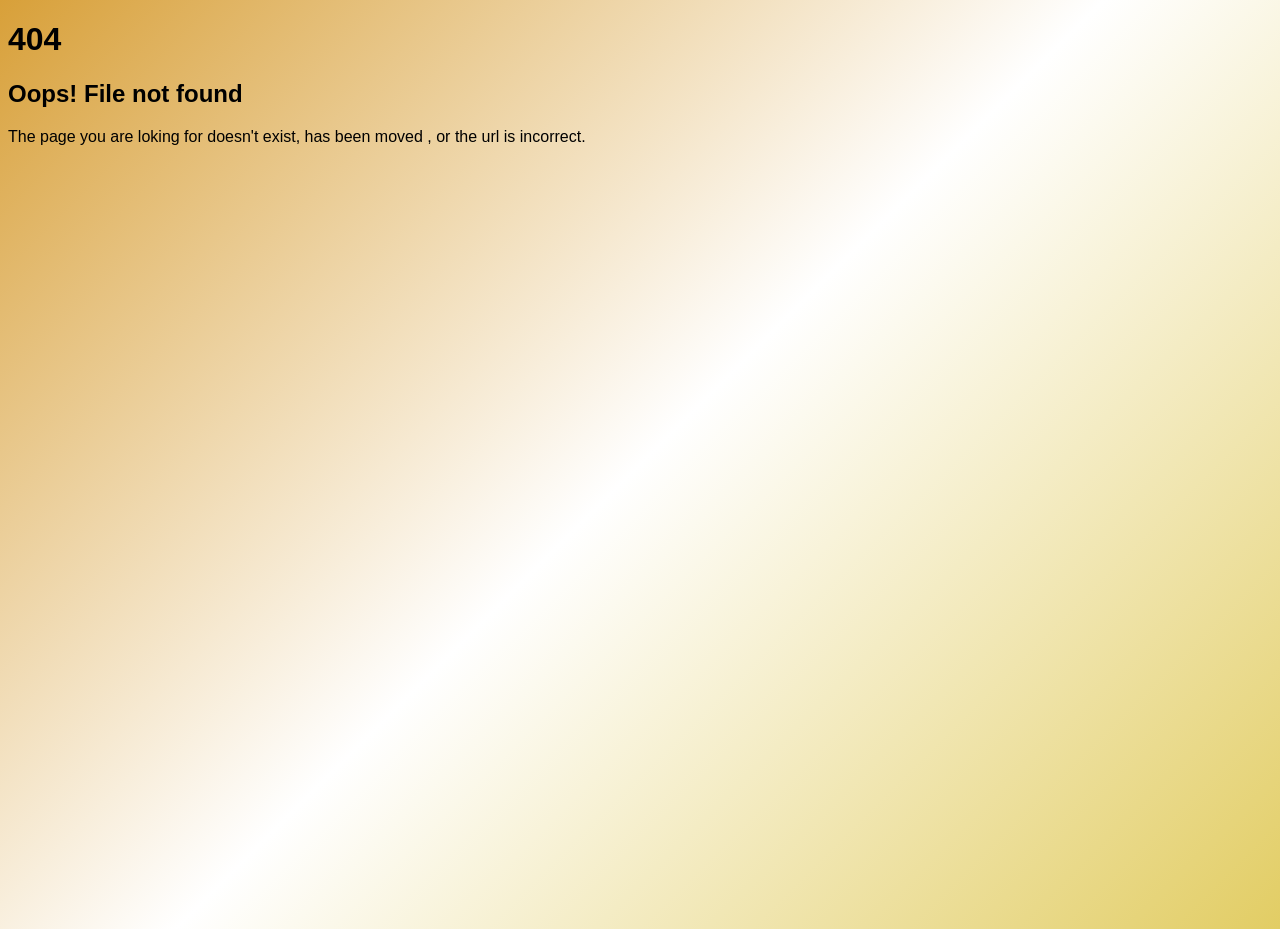
==== 404page.html @ 3cd8485d "adding code files" ====
<!DOCTYPE html>
<html lang="en">
<head>
    <meta charset="UTF-8">
    <meta name="viewport" content="width=device-width, initial-scale=1.0">
    <title>File not found</title>
    <link rel="stylesheet" href="style.css">
</head>
<body>
    <h1 class="404page">404</h1>
    <h2 > Oops! File not found</h2>
    <p>The page you are loking for doesn't exist, has been moved , or the url is incorrect.</p>
</body>
</html>
---- style.css ----
body {
  background: linear-gradient(135deg, #d8a039, rgb(255, 255, 255), #e2cd64);
  min-height: 100vh;

  font-family: Arial, Helvetica, sans-serif;
}
.hero {
  width: 100%;
  height: 100vh;
  /* background-image: url(./crestwoodimage.png); */
  /* filter: blur(1px); */
  background-size: cover;
  background-position: center;
  position: relative;
  background:
    linear-gradient(rgba(0, 0, 0, 0.35), rgba(0, 0, 0, 0.35)),
    url(./crestwoodimage.png);
}
.hero h1,
.hero p {
  color: white !important ;
}
.glass-card {
  background: rgba(255, 255, 255, 0.12);
  backdrop-filter: blur(3px);
  -webkit-backdrop-filter: blur(3px);
  border: 1px solid rgba(255, 255, 255, 0.25);
  border-radius: 20px;
  padding: 35px 25px;
  color: black;
  /* text-align: center; */
  transition: 0.4s;
  box-shadow: 0 8px 32px rgba(0, 0, 0, 0.2);
}
.glass-card:hover {
  transform: translateY(-12px);
  background: rgba(255, 255, 255, 0.18);
  box-shadow: 0 15px 40px rgba(0, 0, 0, 0.3);
}
.btn-glass {
  background: rgba(255, 255, 255, 0.2);
  color: white;
  border: 1px solid rgba(255, 255, 255, 0.3);
  backdrop-filter: blur(10px);
  border-radius: 50px;
  transition: 0.3s;
}
.btn-glass:hover {
  background: white;
  color: #4f46e5;
}
.about {
  display: grid;
  gap: 50px;
  grid-template-columns: repeat(auto-fit, minmax(300px, 1fr));
  background: transparent;
}
.col {
  height: max-content;
  width: 300px !important;
}
.card-img-top {
  height: 200px;
  object-fit: cover !important;
}
#courses {
  margin-left: 50px;
  margin-right: 50px;
  margin-top: 100px !important;
  margin-bottom: 50px;
}

.carousel-img {
  height: 500px;
  object-fit: cover;
}

.accordion-item {
  background: transparent;
  border: none;
}
.accordion-body {
  background: transparent;
}
.accordion-flush .accordian-button:not(.collaspsed) {
  background-color: #ffc107 !important;
  color: #000 !important;
  box-shadow: none !important;
}
.accordion-button {
  background-color: transparent;
  color: #000;
}
.accordion-button:focus {
  border-color: #ffc107 !important;
  box-shadow: 0 0 0 0.2rem rgba(255, 193, 7, 0.35) !important;
}
.elig{
  margin-left: 60px !important;
  
}
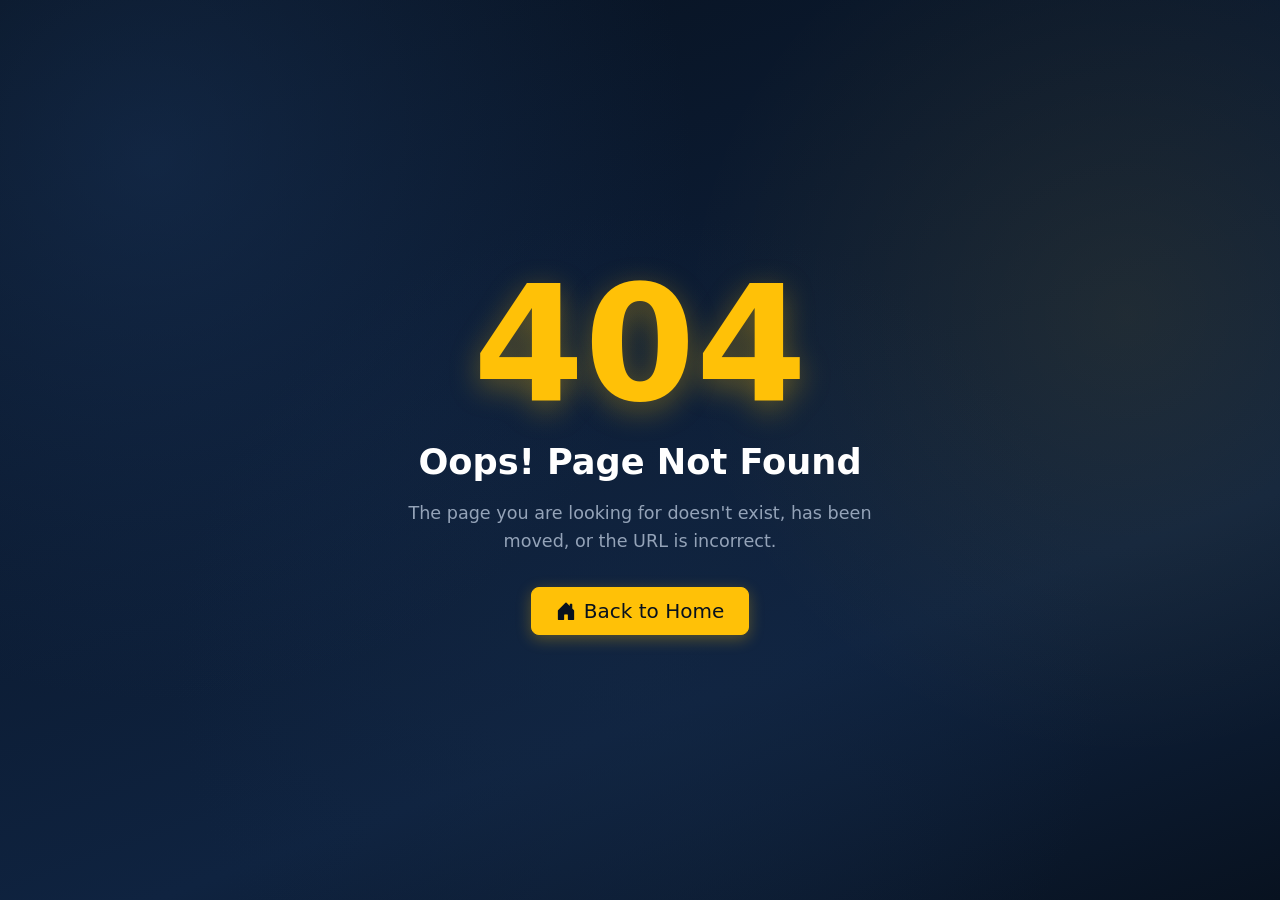
==== commit 2f10dc64: "refactor: update UI layout, add assets, and enhance index and 404 pages" ====
--- a/404page.html
+++ b/404page.html
@@ -1,14 +1,21 @@
 <!DOCTYPE html>
 <html lang="en">
 <head>
-    <meta charset="UTF-8">
-    <meta name="viewport" content="width=device-width, initial-scale=1.0">
-    <title>File not found</title>
-    <link rel="stylesheet" href="style.css">
+  <meta charset="UTF-8">
+  <meta name="viewport" content="width=device-width, initial-scale=1.0">
+  <title>404 - Page Not Found | Crestwood University</title>
+  <link rel="stylesheet" href="style.css">
+  <link rel="stylesheet" href="https://cdn.jsdelivr.net/npm/bootstrap-icons@1.11.3/font/bootstrap-icons.min.css">
+  <link href="https://cdn.jsdelivr.net/npm/bootstrap@5.3.3/dist/css/bootstrap.min.css" rel="stylesheet">
 </head>
 <body>
-    <h1 class="404page">404</h1>
-    <h2 > Oops! File not found</h2>
-    <p>The page you are loking for doesn't exist, has been moved , or the url is incorrect.</p>
+  <div class="page-404-container">
+    <div class="page-404-title">404</div>
+    <h2 class="page-404-subtitle">Oops! Page Not Found</h2>
+    <p class="page-404-desc">The page you are looking for doesn't exist, has been moved, or the URL is incorrect.</p>
+    <a href="index.html" class="btn btn-warning btn-lg px-4">
+      <i class="bi bi-house-door-fill me-2"></i>Back to Home
+    </a>
+  </div>
 </body>
-</html>+</html>
--- a/style.css
+++ b/style.css
@@ -1,101 +1,653 @@
+/* ==========================================================================
+   Crestwood University - Theme: Academic Navy Blue & Warm Golden Yellow
+   ========================================================================== */
+
+:root {
+  --primary-blue: #0b1a30;
+  --secondary-blue: #132743;
+  --accent-blue: #1d3b66;
+  --accent-yellow: #ffc107;
+  --accent-yellow-hover: #ffcd39;
+  --accent-yellow-dark: #d99b00;
+  --text-light: #f8fafc;
+  --text-muted: #94a3b8;
+  --card-bg: rgba(14, 29, 53, 0.72);
+  --card-border: rgba(255, 255, 255, 0.12);
+  --card-border-gold: rgba(255, 193, 7, 0.35);
+}
+
+* {
+  box-sizing: border-box;
+}
+
+html {
+  scroll-behavior: smooth;
+}
+
 body {
-  background: linear-gradient(135deg, #d8a039, rgb(255, 255, 255), #e2cd64);
+  margin: 0;
   min-height: 100vh;
-
-  font-family: Arial, Helvetica, sans-serif;
-}
+  font-family: 'Segoe UI', system-ui, -apple-system, Roboto, Helvetica, Arial, sans-serif;
+  color: var(--text-light);
+  /* Professional Deep Academic Navy background with subtle ambient glows */
+  background: 
+    radial-gradient(circle at 12% 18%, rgba(29, 59, 102, 0.45) 0%, transparent 40%),
+    radial-gradient(circle at 88% 35%, rgba(255, 193, 7, 0.08) 0%, transparent 35%),
+    radial-gradient(circle at 50% 75%, rgba(19, 39, 67, 0.6) 0%, transparent 50%),
+    linear-gradient(160deg, #07111e 0%, #0b1a30 35%, #0f2340 70%, #081220 100%);
+  background-attachment: fixed;
+  background-size: cover;
+  overflow-x: hidden;
+}
+
+/* Section Title Accents */
+.section-title {
+  font-weight: 700;
+  color: #ffffff;
+  margin-bottom: 0.5rem;
+}
+
+.section-divider {
+  width: 60px;
+  height: 4px;
+  background: var(--accent-yellow);
+  border-radius: 2px;
+  margin: 12px auto 24px auto;
+}
+
+/* ==========================================================================
+   Hero Section & Header
+   ========================================================================== */
+
 .hero {
   width: 100%;
-  height: 100vh;
-  /* background-image: url(./crestwoodimage.png); */
-  /* filter: blur(1px); */
+  min-height: 100vh;
   background-size: cover;
   background-position: center;
   position: relative;
   background:
-    linear-gradient(rgba(0, 0, 0, 0.35), rgba(0, 0, 0, 0.35)),
-    url(./crestwoodimage.png);
-}
+    linear-gradient(rgba(7, 17, 30, 0.78), rgba(11, 26, 48, 0.85)),
+    url('./crestwoodimage.png');
+  background-size: cover;
+  background-position: center;
+  display: flex;
+  flex-direction: column;
+  justify-content: space-between;
+  padding: 1.5rem 1.25rem 3rem 1.25rem;
+}
+
 .hero h1,
 .hero p {
-  color: white !important ;
-}
-.glass-card {
-  background: rgba(255, 255, 255, 0.12);
-  backdrop-filter: blur(3px);
-  -webkit-backdrop-filter: blur(3px);
-  border: 1px solid rgba(255, 255, 255, 0.25);
-  border-radius: 20px;
-  padding: 35px 25px;
-  color: black;
-  /* text-align: center; */
-  transition: 0.4s;
-  box-shadow: 0 8px 32px rgba(0, 0, 0, 0.2);
-}
-.glass-card:hover {
-  transform: translateY(-12px);
-  background: rgba(255, 255, 255, 0.18);
-  box-shadow: 0 15px 40px rgba(0, 0, 0, 0.3);
-}
-.btn-glass {
-  background: rgba(255, 255, 255, 0.2);
-  color: white;
-  border: 1px solid rgba(255, 255, 255, 0.3);
-  backdrop-filter: blur(10px);
+  color: #ffffff !important;
+}
+
+/* Crestwood Brand */
+.brand-logo {
+  font-size: 1.45rem;
+  font-weight: 700;
+  color: #ffffff;
+  text-decoration: none;
+  display: inline-flex;
+  align-items: center;
+  gap: 10px;
+  transition: opacity 0.2s ease;
+}
+
+.brand-logo:hover {
+  color: var(--accent-yellow);
+}
+
+.brand-logo i {
+  color: var(--accent-yellow);
+  font-size: 1.6rem;
+}
+
+/* ==========================================================================
+   Navbar & Button Hover Fixes
+   ========================================================================== */
+
+.custom-nav {
+  display: flex;
+  flex-wrap: wrap;
+  align-items: center;
+  justify-content: center;
+  gap: 10px;
+  padding: 0;
+  margin: 0;
+  list-style: none;
+}
+
+.custom-nav .nav-link {
+  color: #f1f5f9 !important;
+  font-size: 0.95rem;
+  font-weight: 600;
+  padding: 8px 18px;
   border-radius: 50px;
-  transition: 0.3s;
-}
-.btn-glass:hover {
-  background: white;
-  color: #4f46e5;
-}
+  background: rgba(19, 39, 67, 0.65);
+  backdrop-filter: blur(8px);
+  -webkit-backdrop-filter: blur(8px);
+  border: 1px solid rgba(255, 255, 255, 0.18);
+  text-decoration: none;
+  display: inline-block;
+  transition: all 0.3s cubic-bezier(0.4, 0, 0.2, 1);
+  box-shadow: 0 4px 12px rgba(0, 0, 0, 0.15);
+}
+
+/* FIXED NAVBAR HOVER ON EACH BUTTON */
+.custom-nav .nav-link:hover,
+.custom-nav .nav-link:focus,
+.custom-nav .nav-link.active {
+  color: #07111e !important;
+  background: var(--accent-yellow) !important;
+  border-color: var(--accent-yellow) !important;
+  box-shadow: 0 6px 20px rgba(255, 193, 7, 0.45);
+  transform: translateY(-2px);
+}
+
+/* ==========================================================================
+   Buttons
+   ========================================================================== */
+
+.btn-warning {
+  background-color: var(--accent-yellow) !important;
+  border-color: var(--accent-yellow) !important;
+  color: #07111e !important;
+  font-weight: 600;
+  transition: all 0.3s ease;
+  box-shadow: 0 4px 15px rgba(255, 193, 7, 0.3);
+}
+
+.btn-warning:hover,
+.btn-warning:focus {
+  background-color: var(--accent-yellow-hover) !important;
+  border-color: var(--accent-yellow-hover) !important;
+  color: #000000 !important;
+  transform: translateY(-2px);
+  box-shadow: 0 6px 22px rgba(255, 193, 7, 0.5);
+}
+
+.btn-outline-light {
+  border-color: rgba(255, 255, 255, 0.4) !important;
+  color: #ffffff !important;
+  font-weight: 600;
+  transition: all 0.3s ease;
+}
+
+.btn-outline-light:hover {
+  background: rgba(255, 255, 255, 0.15) !important;
+  border-color: #ffffff !important;
+  color: #ffffff !important;
+  transform: translateY(-2px);
+}
+
+/* ==========================================================================
+   About Section & Glass Cards
+   ========================================================================== */
+
 .about {
   display: grid;
-  gap: 50px;
-  grid-template-columns: repeat(auto-fit, minmax(300px, 1fr));
+  gap: 28px;
+  grid-template-columns: repeat(auto-fit, minmax(280px, 1fr));
   background: transparent;
-}
-.col {
-  height: max-content;
-  width: 300px !important;
-}
+  padding: 0;
+}
+
+.glass-card {
+  background: var(--card-bg);
+  backdrop-filter: blur(12px);
+  -webkit-backdrop-filter: blur(12px);
+  border: 1px solid var(--card-border);
+  border-radius: 18px;
+  padding: 28px 24px;
+  color: var(--text-light);
+  transition: all 0.35s cubic-bezier(0.4, 0, 0.2, 1);
+  box-shadow: 0 8px 28px rgba(0, 0, 0, 0.3);
+  height: 100%;
+  display: flex;
+  flex-direction: column;
+}
+
+.glass-card:hover {
+  transform: translateY(-8px);
+  background: rgba(19, 39, 67, 0.85);
+  border-color: var(--card-border-gold);
+  box-shadow: 0 16px 36px rgba(0, 0, 0, 0.45), 0 0 25px rgba(255, 193, 7, 0.15);
+}
+
+.glass-card .card-header {
+  background: transparent;
+  border-bottom: 1px solid rgba(255, 193, 7, 0.25);
+  color: var(--accent-yellow);
+  font-size: 1.25rem;
+  font-weight: 700;
+  padding: 0 0 12px 0;
+  margin-bottom: 16px;
+}
+
+.glass-card .card-body {
+  padding: 0;
+  flex-grow: 1;
+}
+
+.glass-card ul {
+  padding-left: 20px;
+  margin-bottom: 0;
+}
+
+.glass-card li {
+  margin-bottom: 8px;
+  line-height: 1.5;
+  color: #e2e8f0;
+}
+
+.glass-card p {
+  color: #e2e8f0;
+  line-height: 1.6;
+  margin-bottom: 0;
+}
+
+/* ==========================================================================
+   Courses Section
+   ========================================================================== */
+
+.y67jcard {
+  background: var(--card-bg);
+  backdrop-filter: blur(12px);
+  -webkit-backdrop-filter: blur(12px);
+  border: 1px solid var(--card-border);
+  border-radius: 18px;
+  overflow: hidden;
+  height: 100%;
+  display: flex;
+  flex-direction: column;
+  transition: all 0.35s cubic-bezier(0.4, 0, 0.2, 1);
+  box-shadow: 0 8px 28px rgba(0, 0, 0, 0.25);
+}
+
+.y67jcard:hover {
+  transform: translateY(-8px);
+  border-color: var(--card-border-gold);
+  box-shadow: 0 18px 40px rgba(0, 0, 0, 0.45), 0 0 25px rgba(255, 193, 7, 0.15);
+}
+
 .card-img-top {
-  height: 200px;
+  height: 210px;
+  width: 100%;
   object-fit: cover !important;
-}
-#courses {
-  margin-left: 50px;
-  margin-right: 50px;
-  margin-top: 100px !important;
-  margin-bottom: 50px;
+  transition: transform 0.45s ease;
+}
+
+.y67jcard:hover .card-img-top {
+  transform: scale(1.05);
+}
+
+.y67jcard .card-body {
+  padding: 1.5rem;
+  display: flex;
+  flex-direction: column;
+  flex-grow: 1;
+}
+
+.y67jcard .card-title {
+  color: #ffffff;
+  font-weight: 700;
+  font-size: 1.25rem;
+  margin-bottom: 0.75rem;
+}
+
+.y67jcard .card-text {
+  color: var(--text-muted);
+  line-height: 1.6;
+  margin-bottom: 1.25rem;
+  flex-grow: 1;
+}
+
+.y67jcard .btn {
+  margin-top: auto;
+  align-self: flex-start;
+  padding: 8px 20px;
+  border-radius: 8px;
+}
+
+/* ==========================================================================
+   Admissions Section & Accordion
+   ========================================================================== */
+
+.accordion {
+  --bs-accordion-bg: transparent;
+  --bs-accordion-border-color: transparent;
+}
+
+.accordion-item {
+  background: var(--card-bg) !important;
+  backdrop-filter: blur(10px);
+  -webkit-backdrop-filter: blur(10px);
+  border: 1px solid var(--card-border) !important;
+  border-radius: 12px !important;
+  margin-bottom: 14px;
+  overflow: hidden;
+}
+
+.accordion-button {
+  background: transparent !important;
+  color: #ffffff !important;
+  font-weight: 600;
+  padding: 1.1rem 1.25rem;
+  transition: all 0.25s ease;
+}
+
+.accordion-button:not(.collapsed) {
+  background: rgba(255, 193, 7, 0.15) !important;
+  color: var(--accent-yellow) !important;
+  border-bottom: 1px solid rgba(255, 193, 7, 0.2);
+  box-shadow: none !important;
+}
+
+.accordion-button::after {
+  filter: brightness(0) invert(1);
+  transition: transform 0.25s ease;
+}
+
+.accordion-button:not(.collapsed)::after {
+  filter: invert(0.8) sepia(1) saturate(5) hue-rotate(5deg);
+}
+
+.accordion-button:focus {
+  border-color: var(--accent-yellow) !important;
+  box-shadow: 0 0 0 0.2rem rgba(255, 193, 7, 0.25) !important;
+}
+
+.accordion-body {
+  color: #cbd5e1 !important;
+  background: transparent !important;
+  padding: 1.1rem 1.25rem;
+  line-height: 1.6;
+}
+
+/* Eligibility & Deadlines Cards */
+.elig-card {
+  background: var(--card-bg);
+  backdrop-filter: blur(10px);
+  -webkit-backdrop-filter: blur(10px);
+  border: 1px solid var(--card-border);
+  border-radius: 16px;
+  padding: 24px;
+  height: 100%;
+  color: var(--text-light);
+  box-shadow: 0 8px 24px rgba(0, 0, 0, 0.2);
+  transition: all 0.3s ease;
+}
+
+.elig-card:hover {
+  border-color: var(--card-border-gold);
+  transform: translateY(-4px);
+}
+
+.elig-card h4 {
+  color: var(--accent-yellow);
+  font-size: 1.3rem;
+  font-weight: 700;
+  margin-bottom: 1rem;
+  display: flex;
+  align-items: center;
+  gap: 8px;
+}
+
+.elig-card h5 {
+  color: #ffffff;
+  font-size: 1.05rem;
+  font-weight: 600;
+  margin-top: 1rem;
+  margin-bottom: 0.25rem;
+}
+
+.elig-card p {
+  color: var(--text-muted);
+  margin-bottom: 0.75rem;
+  line-height: 1.5;
+}
+
+/* ==========================================================================
+   Campus Gallery (Carousel)
+   ========================================================================== */
+
+.carousel {
+  border-radius: 20px;
+  overflow: hidden;
+  box-shadow: 0 16px 45px rgba(0, 0, 0, 0.5);
+  border: 1px solid var(--card-border);
 }
 
 .carousel-img {
-  height: 500px;
+  height: clamp(260px, 50vw, 520px);
   object-fit: cover;
-}
-
-.accordion-item {
-  background: transparent;
-  border: none;
-}
-.accordion-body {
-  background: transparent;
-}
-.accordion-flush .accordian-button:not(.collaspsed) {
-  background-color: #ffc107 !important;
-  color: #000 !important;
-  box-shadow: none !important;
-}
-.accordion-button {
-  background-color: transparent;
-  color: #000;
-}
-.accordion-button:focus {
-  border-color: #ffc107 !important;
-  box-shadow: 0 0 0 0.2rem rgba(255, 193, 7, 0.35) !important;
-}
-.elig{
-  margin-left: 60px !important;
-  
-}+  width: 100%;
+}
+
+.carousel-caption {
+  background: rgba(7, 17, 30, 0.75);
+  backdrop-filter: blur(8px);
+  -webkit-backdrop-filter: blur(8px);
+  border: 1px solid rgba(255, 193, 7, 0.3);
+  border-radius: 10px;
+  padding: 8px 20px;
+  display: inline-block;
+  bottom: 24px;
+  left: 50%;
+  transform: translateX(-50%);
+  width: auto;
+}
+
+.carousel-caption h5 {
+  color: var(--accent-yellow);
+  font-weight: 700;
+  font-size: 1.2rem;
+  margin: 0;
+  letter-spacing: 0.5px;
+}
+
+.carousel-indicators [data-bs-target] {
+  width: 12px;
+  height: 12px;
+  border-radius: 50%;
+  margin: 0 6px;
+  background-color: #ffffff;
+  opacity: 0.5;
+  transition: all 0.3s ease;
+}
+
+.carousel-indicators .active {
+  background-color: var(--accent-yellow);
+  opacity: 1;
+  width: 28px;
+  border-radius: 6px;
+}
+
+/* ==========================================================================
+   Modals
+   ========================================================================== */
+
+.modal-content {
+  background: #0d1e36;
+  color: #ffffff;
+  border: 1px solid var(--card-border-gold);
+  border-radius: 18px;
+  box-shadow: 0 20px 60px rgba(0, 0, 0, 0.6);
+}
+
+.modal-header {
+  border-bottom: 1px solid rgba(255, 255, 255, 0.12);
+  padding: 1.25rem 1.5rem;
+}
+
+.modal-header.bg-warning {
+  background-color: var(--accent-yellow) !important;
+  color: #07111e !important;
+}
+
+.modal-header.bg-warning .modal-title,
+.modal-header.bg-warning i {
+  color: #07111e !important;
+}
+
+.modal-body {
+  padding: 1.5rem;
+}
+
+.modal-footer {
+  border-top: 1px solid rgba(255, 255, 255, 0.12);
+  padding: 1.25rem 1.5rem;
+}
+
+.modal-content .form-control,
+.modal-content .form-select {
+  background-color: rgba(7, 17, 30, 0.7);
+  border: 1px solid rgba(255, 193, 7, 0.4);
+  color: #ffffff;
+  border-radius: 8px;
+  padding: 10px 14px;
+}
+
+.modal-content .form-control:focus,
+.modal-content .form-select:focus {
+  background-color: rgba(11, 26, 48, 0.9);
+  color: #ffffff;
+  border-color: var(--accent-yellow);
+  box-shadow: 0 0 0 0.25rem rgba(255, 193, 7, 0.25);
+}
+
+.modal-content .form-control::placeholder {
+  color: #94a3b8;
+}
+
+.modal-content .form-label {
+  color: #e2e8f0;
+  font-weight: 500;
+  font-size: 0.95rem;
+}
+
+/* ==========================================================================
+   Footer
+   ========================================================================== */
+
+footer {
+  border-top: 1px solid rgba(255, 255, 255, 0.12) !important;
+  color: var(--text-muted);
+}
+
+footer h5 {
+  color: var(--accent-yellow);
+  font-weight: 700;
+  font-size: 1.15rem;
+  margin-bottom: 1.2rem;
+}
+
+footer .nav-link {
+  color: #cbd5e1 !important;
+  padding: 4px 0 !important;
+  transition: color 0.2s ease, transform 0.2s ease;
+  display: inline-block;
+}
+
+footer .nav-link:hover {
+  color: var(--accent-yellow) !important;
+  transform: translateX(4px);
+}
+
+/* ==========================================================================
+   404 Page Styles
+   ========================================================================== */
+
+.page-404-container {
+  min-height: 100vh;
+  display: flex;
+  flex-direction: column;
+  justify-content: center;
+  align-items: center;
+  text-align: center;
+  padding: 2rem;
+}
+
+.page-404-title {
+  font-size: clamp(5rem, 15vw, 10rem);
+  font-weight: 900;
+  color: var(--accent-yellow);
+  line-height: 1;
+  text-shadow: 0 8px 30px rgba(255, 193, 7, 0.35);
+  margin-bottom: 1rem;
+}
+
+.page-404-subtitle {
+  font-size: clamp(1.5rem, 4vw, 2.2rem);
+  font-weight: 700;
+  color: #ffffff;
+  margin-bottom: 1rem;
+}
+
+.page-404-desc {
+  max-width: 500px;
+  color: var(--text-muted);
+  font-size: 1.1rem;
+  line-height: 1.6;
+  margin-bottom: 2rem;
+}
+
+/* ==========================================================================
+   Responsiveness & Media Queries
+   ========================================================================== */
+
+@media (max-width: 991.98px) {
+  .hero {
+    min-height: auto;
+    padding: 1.5rem 1rem 3rem 1rem;
+  }
+
+  .custom-nav {
+    margin-top: 0.75rem;
+  }
+
+  .custom-nav .nav-link {
+    padding: 7px 14px;
+    font-size: 0.9rem;
+  }
+}
+
+@media (max-width: 575.98px) {
+  .hero {
+    padding: 1rem 0.75rem 2.5rem 0.75rem;
+  }
+
+  .hero h1 {
+    font-size: 2.2rem !important;
+  }
+
+  .hero p.lead {
+    font-size: 1.05rem !important;
+  }
+
+  .custom-nav {
+    gap: 6px;
+  }
+
+  .custom-nav .nav-link {
+    padding: 6px 12px;
+    font-size: 0.82rem;
+  }
+
+  .glass-card {
+    padding: 22px 18px;
+  }
+
+  .elig-card {
+    padding: 20px 16px;
+  }
+
+  .carousel-caption {
+    padding: 6px 14px;
+    bottom: 14px;
+  }
+
+  .carousel-caption h5 {
+    font-size: 1rem;
+  }
+}
